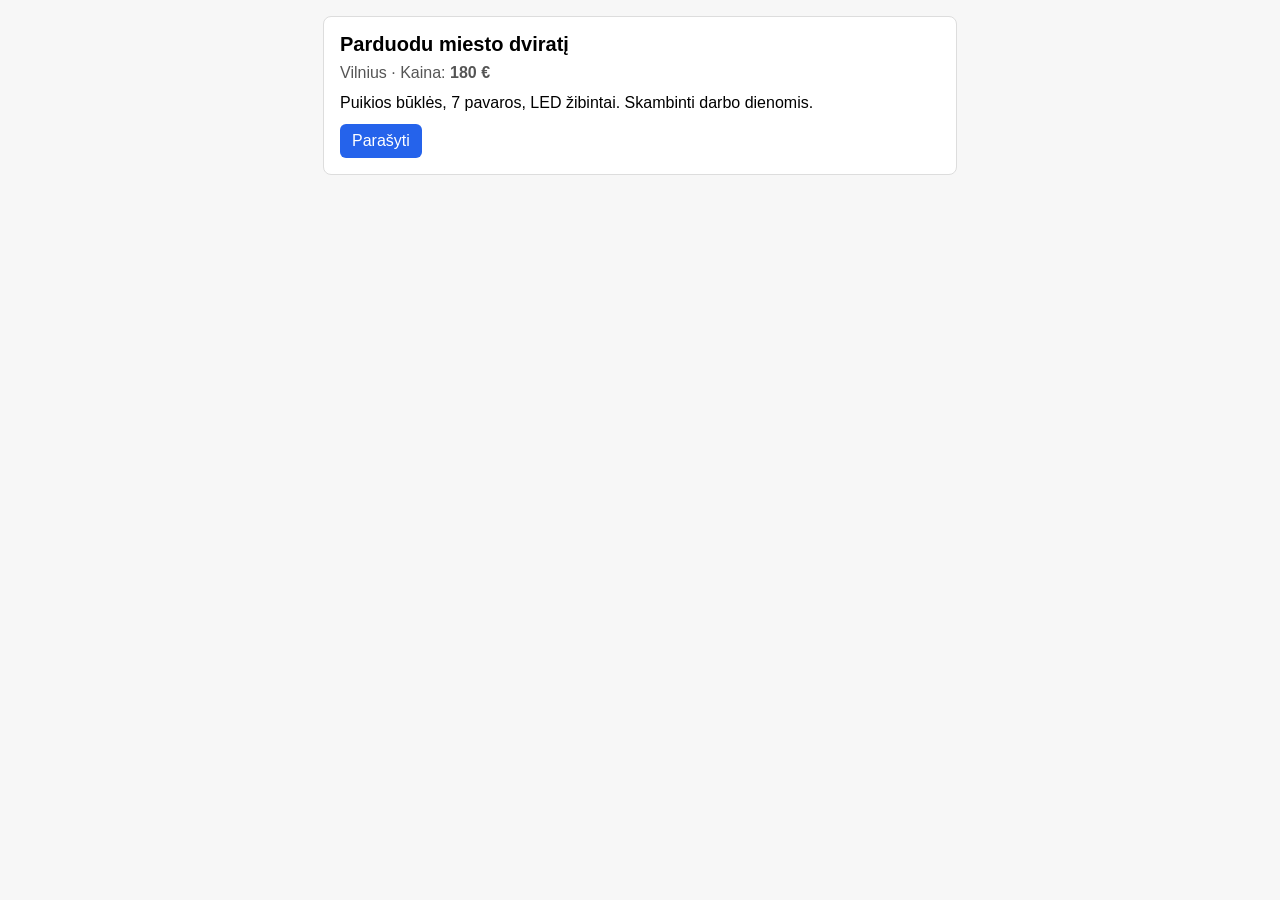
==== index.html @ 7cedc395 "Merge 2f7ef5c34895f75ace200201c13ddf242b5e7436 into a77376a403cdecb0865b022a9804533ef02179e7" ====
<!DOCTYPE html>
<html lang="en">
<head>
    <meta charset="UTF-8">
    <meta name="viewport" content="width=device-width, initial-scale=1.0">
    <title>Document</title>
</head>
<body style="font-family: Arial, sans-serif; margin:16px; background:#f7f7f7;">
<div style="max-width:600px; margin:0 auto; background:#fff; border:1px solid #ddd; padding:16px; border-radius:8px;">
<h1 style="margin:0 0 8px; font-size:20px;">Parduodu miesto dviratį</h1>
<p style="margin:0 0 12px; color:#555;">Vilnius · Kaina: <strong>180 €</strong></p>
<p style="margin:0 0 12px;">Puikios būklės, 7 pavaros, LED žibintai. Skambinti darbo dienomis.</p>
<ul style="margin:0 0 12px 18px;">
</ul>
<a href="mailto:vardas@example.com?subject=Dėl%20dviračio" style="display:inline-block; text-decoration:none; background:#2563eb; color:#fff; padding:8px 12px; border-radius:6px;">Parašyti</a>
</div>
</body>
</html>
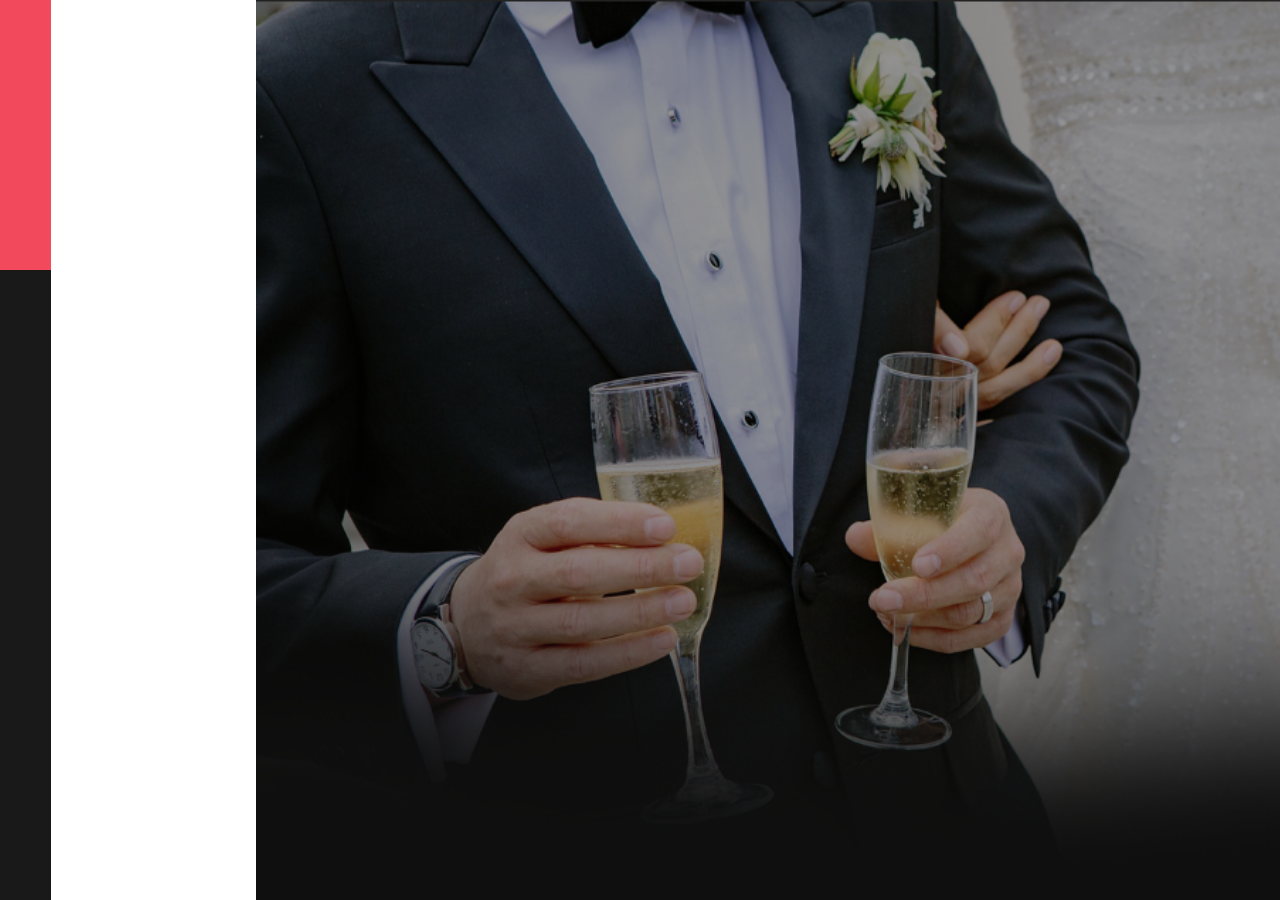
==== commit cc0c5041: "mainbg" ====
--- a/index.html
+++ b/index.html
@@ -1,18 +1,20 @@
 <!DOCTYPE html>
 <html lang="en">
 <head>
+    <link rel="stylesheet" href="style/style.css">
     <meta charset="UTF-8">
     <meta name="viewport" content="width=device-width, initial-scale=1.0">
     <title>Document</title>
 </head>
-<body style="font-family: Arial, sans-serif; margin:16px; background:#f7f7f7;">
-<div style="max-width:600px; margin:0 auto; background:#fff; border:1px solid #ddd; padding:16px; border-radius:8px;">
-<h1 style="margin:0 0 8px; font-size:20px;">Parduodu miesto dviratį</h1>
-<p style="margin:0 0 12px; color:#555;">Vilnius · Kaina: <strong>180 €</strong></p>
-<p style="margin:0 0 12px;">Puikios būklės, 7 pavaros, LED žibintai. Skambinti darbo dienomis.</p>
-<ul style="margin:0 0 12px 18px;">
-</ul>
-<a href="mailto:vardas@example.com?subject=Dėl%20dviračio" style="display:inline-block; text-decoration:none; background:#2563eb; color:#fff; padding:8px 12px; border-radius:6px;">Parašyti</a>
-</div>
+<body>
+    <main>
+    <div class="red-box">   <nav class="sidebar">
+        <div class="image"></div>
+        <div class="search"></div>
+        <div clas="user"></div>
+</nav></div>
+    <div class="black-box"></div>
+    <div class="bg"></div>
+    </main>
 </body>
 </html>
--- a/style/style.css
+++ b/style/style.css
@@ -0,0 +1,63 @@
+body{
+    margin: 0;
+}
+main {
+    background-image: url(../IMG/home\ background.png);
+    width: 80%;
+    height: 100vh;
+    background-repeat: no-repeat;
+    background-size: cover;
+    margin-left:20%;
+    position: relative;
+}
+
+.image {
+    width: 19.8vw;
+    height: 40vh;
+    background-image: url(../IMG/image.png);
+    background-repeat: no-repeat;
+    position: fixed;
+    right: 1725px;
+    top: 100px;
+}
+.user {
+    width: 19.8vw;
+    height: 40vh;
+    background-image: url(../IMG/user.png);
+    background-repeat: no-repeat;
+    position: fixed;
+    right: 200px;
+    top: 1000px;
+}
+
+.serach {
+    width: 19.8vw;
+    height: 40vh;
+    background-image: url(../IMG/serach.png);
+    background-repeat: no-repeat;
+    position: fixed;
+    right: 195px;
+    left: 0;
+    top: 1000px; 
+}
+
+.red-box {
+    width: 19.8vw;
+    height: 30vh;
+    background-repeat: no-repeat;
+    background-color: rgba(242, 73, 93, 255);
+    position: relative;
+    right: 458px;
+}
+
+.black-box {
+    width: 19.8vw;
+    height: 70vh;
+    background-color: rgba(25,25,25,255);
+    position: relative;
+    right: 458px;
+}
+
+ul{
+    list-style-type: none;
+}
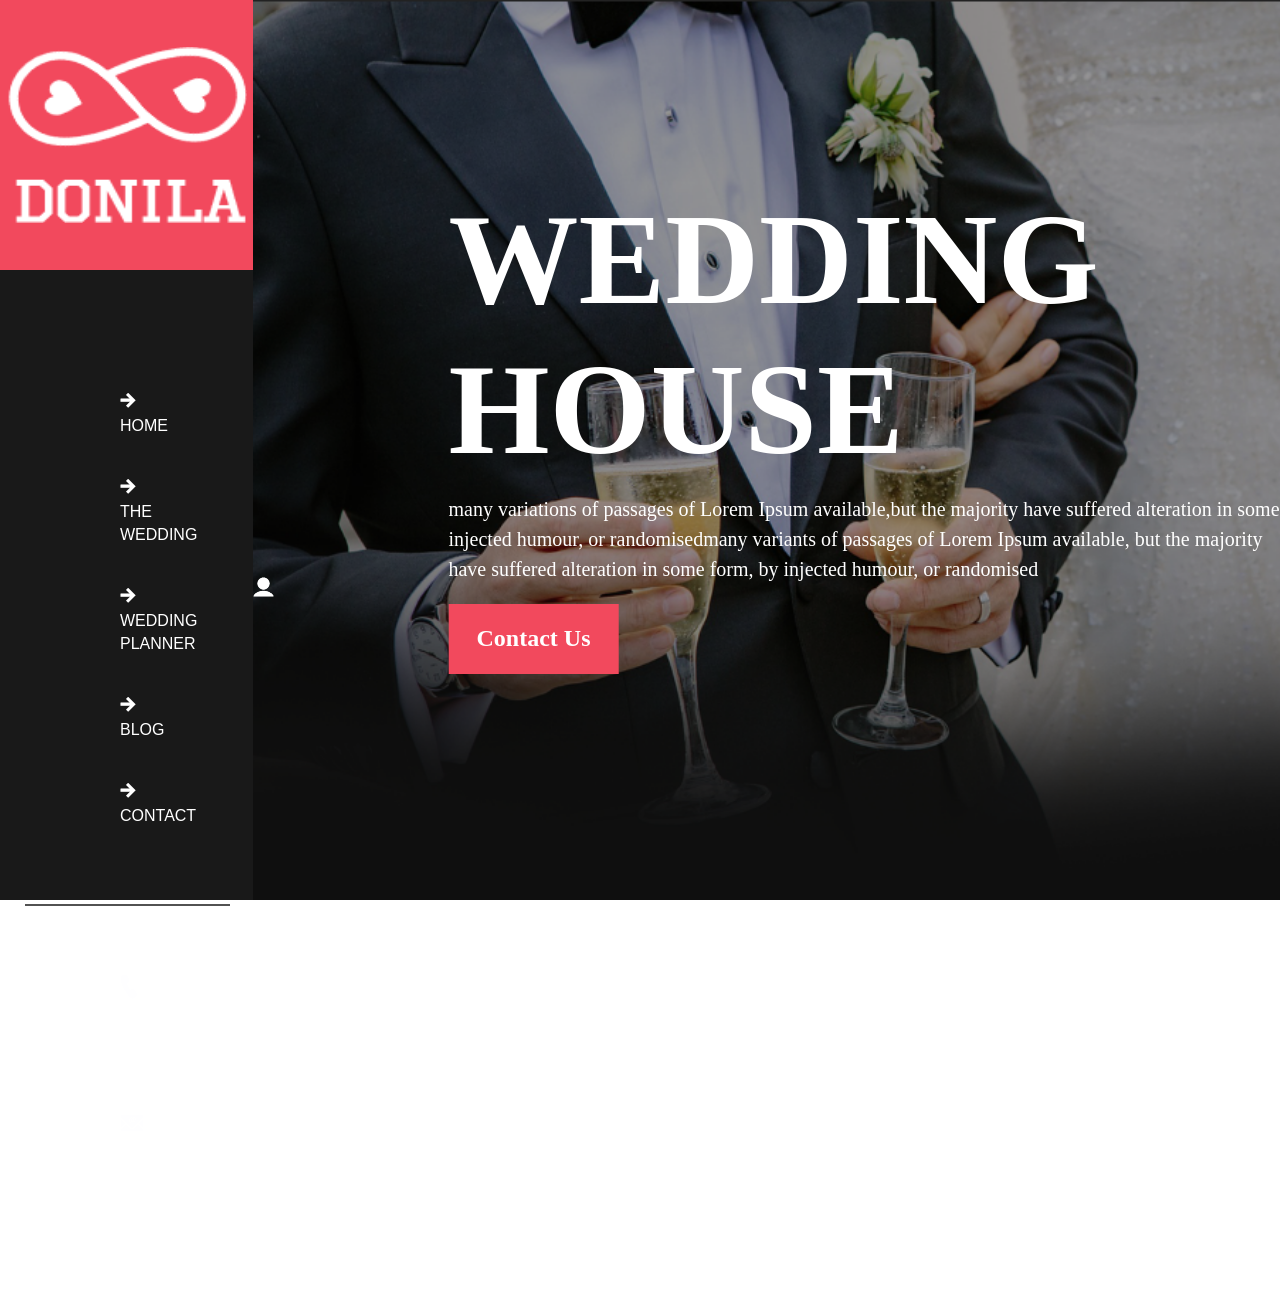
==== commit 98a2c59c: "main_d" ====
--- a/index.html
+++ b/index.html
@@ -1,20 +1,60 @@
 <!DOCTYPE html>
 <html lang="en">
+
 <head>
     <link rel="stylesheet" href="style/style.css">
     <meta charset="UTF-8">
     <meta name="viewport" content="width=device-width, initial-scale=1.0">
     <title>Document</title>
+    <link rel="stylesheet"
+        href="https://fonts.googleapis.com/css2?family=Material+Symbols+Outlined:opsz,wght,FILL,GRAD@24,400,0,0&icon_names=arrow_right_alt" />
 </head>
+
 <body>
     <main>
-    <div class="red-box">   <nav class="sidebar">
-        <div class="image"></div>
-        <div class="search"></div>
-        <div clas="user"></div>
-</nav></div>
-    <div class="black-box"></div>
-    <div class="bg"></div>
+
+        <nav class="sidebar">
+            <div class="red-box"><img class="image" src="../IMG/image.png" alt="Image"></div>
+            <div class="black-box">
+
+                <ul style="padding-bottom: 50px;">
+                    <li><img src="IMG/rodykle.png" alt=""><a href="index.html"> HOME</a></li>
+                    <li><img src="IMG/rodykle.png" alt=""><a href="the-wedding.html"> THE WEDDING</a></li>
+                    <li><img src="IMG/rodykle.png" alt=""><a href="wedding-planner.html"> WEDDING PLANNER</a></li>
+                    <li><img src="IMG/rodykle.png" alt=""><a href="blog.html"> BLOG</a></li>
+                    <li><img src="IMG/rodykle.png" alt=""><a href="contact.html"> CONTACT</a></li>
+                </ul>
+
+                <hr>
+
+                <ul style="padding-top: 40px; padding-bottom: 20px;">
+                    <li><img src="IMG/mabila.png" alt=""><a href="https://www.whatsapp.com/?locale=lt_LT&lang=lt"> Call +01 1234567890</a></li>
+                    <li><img src="IMG/smss.png" alt=""><a
+                            href="https://accounts.google.com/v3/signin/identifier?continue=https%3A%2F%2Fmail.google.com%2Fmail%2Fu%2F0%2F&emr=1&followup=https%3A%2F%2Fmail.google.com%2Fmail%2Fu%2F0%2F&ifkv=AfYwgwXzFwUnKiwNo2pXuzcVfuuPlEigH_bYhkcqLjv-hSlzMZJbiRr3c5AjF4cRhUnNF18h3o6u5g&osid=1&passive=1209600&service=mail&flowName=GlifWebSignIn&flowEntry=ServiceLogin&dsh=S-1476226695%3A1758187210380390">
+                            demo@gmail.com</a></li>
+                </ul>
+                <a href="https://www.facebook.com/?locale=lt_LT"></a>
+                <div
+                    style="display: grid; grid-template-columns: repeat(3, 1fr); gap: 25px; padding-left: 100px; padding-right: 100px;">
+                    <div class="ikon-borders"><a href="https://www.facebook.com/?locale=lt_LT"><img
+                                src="IMG/facebook.png" alt=""></a></div>
+                    <div class="ikon-borders"><a href="https://x.com/"><img src="IMG/twitter.png" alt=""></a></div>
+                    <div class="ikon-borders"><a href="https://lt.linkedin.com/"><img src="IMG/linkedin 1.png"
+                                alt=""></a></div>
+
+        </nav>
+        <div class="bg">
+            <div class="wedding">
+                <h1 class="test2">WEDDING <br>HOUSE</h1>
+                <p>many variations of passages of Lorem Ipsum available,but the majority have suffered alteration in
+                    some form, by <br>injected humour, or randomisedmany variants of passages of Lorem Ipsum available, but
+                    the majority<br>have suffered alteration in some form, by injected humour, or randomised</p>
+                    <div class="contact_bt"><a href="contact.html"> <h2>Contact Us</h2></a></div>
+            </div>
+            <div class="user"><img src="IMG/user.png" alt=""></div>
+            <div class="search"><img src="IMG/search.png" alt=""></div>
+        </div>
     </main>
 </body>
+
 </html>
--- a/style/style.css
+++ b/style/style.css
@@ -1,63 +1,132 @@
-body{
+body {
     margin: 0;
 }
-main {
+
+.bg {
     background-image: url(../IMG/home\ background.png);
-    width: 80%;
     height: 100vh;
     background-repeat: no-repeat;
     background-size: cover;
-    margin-left:20%;
-    position: relative;
+    width: 100%;
+}
+
+a {
+    color: white;
+    text-decoration: none;
+    font-size:medium;
+    &:hover {
+        color: red;
+    }
+}
+
+ul {
+    margin: 0;
+    list-style-type: none;
+    padding: 100px;
+}
+
+li {
+    padding: 20px;
+    font-family: 'Arial', sans-serif;
+    font-size: 20px;
+
+
+}
+
+hr {
+    border: 1px solid rgb(82, 82, 82);
+    width: 80%;
+    margin-left: 10%;
+
+}
+
+main {
+    display: flex;
 }
 
 .image {
-    width: 19.8vw;
-    height: 40vh;
-    background-image: url(../IMG/image.png);
+    width: 15rem;
+    height: 11rem;
     background-repeat: no-repeat;
-    position: fixed;
-    right: 1725px;
-    top: 100px;
+
+
+
 }
+
 .user {
     width: 19.8vw;
     height: 40vh;
     background-image: url(../IMG/user.png);
     background-repeat: no-repeat;
-    position: fixed;
-    right: 200px;
-    top: 1000px;
 }
 
-.serach {
+.search {
     width: 19.8vw;
     height: 40vh;
-    background-image: url(../IMG/serach.png);
+    background-image: url(../IMG/search.png);
     background-repeat: no-repeat;
-    position: fixed;
-    right: 195px;
-    left: 0;
-    top: 1000px; 
+
 }
 
 .red-box {
     width: 19.8vw;
     height: 30vh;
-    background-repeat: no-repeat;
     background-color: rgba(242, 73, 93, 255);
-    position: relative;
-    right: 458px;
+    display: flex;
+    justify-content: center;
+    align-items: center;
 }
 
 .black-box {
     width: 19.8vw;
     height: 70vh;
-    background-color: rgba(25,25,25,255);
-    position: relative;
-    right: 458px;
+    background-color: rgba(25, 25, 25, 255);
 }
 
-ul{
-    list-style-type: none;
+.ikon-borders {
+    border: 1px solid white;
+    margin-top: 40px;
+    height: 70px;
+    text-align: center;
+    align-content: center;
+}
+.ikon-borders:hover {
+    background-color: red;
+}
+
+.wedding {
+    text-align: center;
+    position: relative;
+    top: 38%;
+    left: 69%;
+    transform: translate(-50%, -50%);
+    color: white;
+    text-align: start;
+    font-size: 65px;
+    padding: 0;
+    margin: 0;
+}
+
+.wedding h1 {
+    margin-bottom: 10px;
+}
+
+.wedding p {
+    margin-top: 0;
+}
+
+
+p {
+    font-size: 20px;
+    line-height: 1.5;
+}
+
+.contact_bt {
+    margin-top: 20px;
+    width: 170px;
+    height: 70px;
+    text-align: center;
+    line-height: 68px;
+    font-size: 70px;
+    background-color: rgba(242, 73, 93, 255);
 }
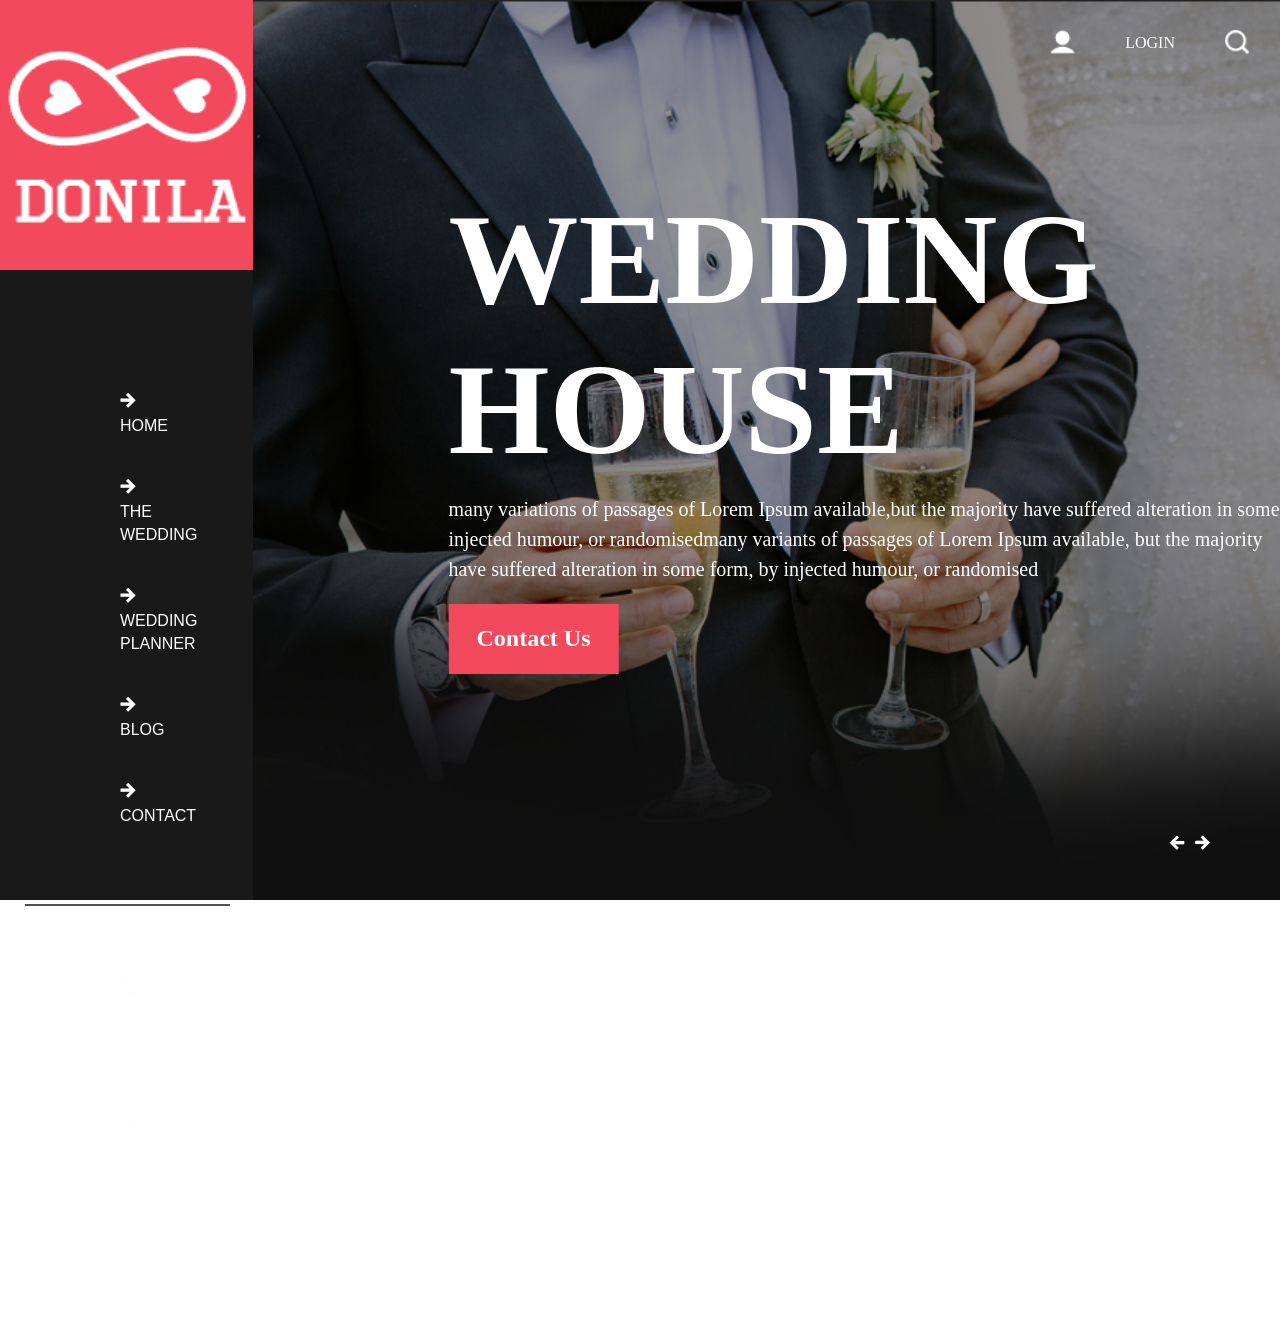
==== commit 057d7cd9: "index.html" ====
--- a/index.html
+++ b/index.html
@@ -14,7 +14,7 @@
     <main>
 
         <nav class="sidebar">
-            <div class="red-box"><img class="image" src="../IMG/image.png" alt="Image"></div>
+            <div class="red-box"><img class="image" src="./IMG/image.png" alt="Image"></div>
             <div class="black-box">
 
                 <ul style="padding-bottom: 50px;">
@@ -28,7 +28,8 @@
                 <hr>
 
                 <ul style="padding-top: 40px; padding-bottom: 20px;">
-                    <li><img src="IMG/mabila.png" alt=""><a href="https://www.whatsapp.com/?locale=lt_LT&lang=lt"> Call +01 1234567890</a></li>
+                    <li><img src="IMG/mabila.png" alt=""><a href="https://www.whatsapp.com/?locale=lt_LT&lang=lt"> Call
+                            +01 1234567890</a></li>
                     <li><img src="IMG/smss.png" alt=""><a
                             href="https://accounts.google.com/v3/signin/identifier?continue=https%3A%2F%2Fmail.google.com%2Fmail%2Fu%2F0%2F&emr=1&followup=https%3A%2F%2Fmail.google.com%2Fmail%2Fu%2F0%2F&ifkv=AfYwgwXzFwUnKiwNo2pXuzcVfuuPlEigH_bYhkcqLjv-hSlzMZJbiRr3c5AjF4cRhUnNF18h3o6u5g&osid=1&passive=1209600&service=mail&flowName=GlifWebSignIn&flowEntry=ServiceLogin&dsh=S-1476226695%3A1758187210380390">
                             demo@gmail.com</a></li>
@@ -47,12 +48,22 @@
             <div class="wedding">
                 <h1 class="test2">WEDDING <br>HOUSE</h1>
                 <p>many variations of passages of Lorem Ipsum available,but the majority have suffered alteration in
-                    some form, by <br>injected humour, or randomisedmany variants of passages of Lorem Ipsum available, but
+                    some form, by <br>injected humour, or randomisedmany variants of passages of Lorem Ipsum available,
+                    but
                     the majority<br>have suffered alteration in some form, by injected humour, or randomised</p>
-                    <div class="contact_bt"><a href="contact.html"> <h2>Contact Us</h2></a></div>
+                <div class="contact_bt"><a href="contact.html">
+                        <h2>Contact Us</h2>
+                    </a></div>
             </div>
-            <div class="user"><img src="IMG/user.png" alt=""></div>
-            <div class="search"><img src="IMG/search.png" alt=""></div>
+            <div class="top-right">
+                <div class="user"></div>
+               <a href="index.html">LOGIN</a>
+                <div class="search"></div>
+            </div>
+            <div class="rodykles">
+                <img src="IMG/kaire_rodykle.png" alt="left arrow">
+                <img src="IMG/des_rodykle.png" alt="right arrow">
+                
         </div>
     </main>
 </body>
--- a/style/style.css
+++ b/style/style.css
@@ -48,9 +48,6 @@
     width: 15rem;
     height: 11rem;
     background-repeat: no-repeat;
-
-
-
 }
 
 .user {
@@ -85,7 +82,7 @@
 
 .ikon-borders {
     border: 1px solid white;
-    margin-top: 40px;
+    margin-top: 50px;
     height: 70px;
     text-align: center;
     align-content: center;
@@ -129,4 +126,33 @@
     line-height: 68px;
     font-size: 70px;
     background-color: rgba(242, 73, 93, 255);
+}
+
+.LOGIN {
+    color: white;
+}
+
+.top-right {
+    position: absolute;
+    top: 0;
+    right: 0;
+    display: flex;
+    align-items: center;
+    gap: 50px;
+    padding: 30px;
+}
+
+.top-right .user, .top-right .search {
+    width: 25px;
+    height: 25px;
+    background-size: contain;
+    background-repeat: no-repeat;
+}
+
+.rodykles {
+    position: absolute;
+    bottom: 50px;
+    right: 70px;
+    display: flex;
+    gap: 10px;
 }
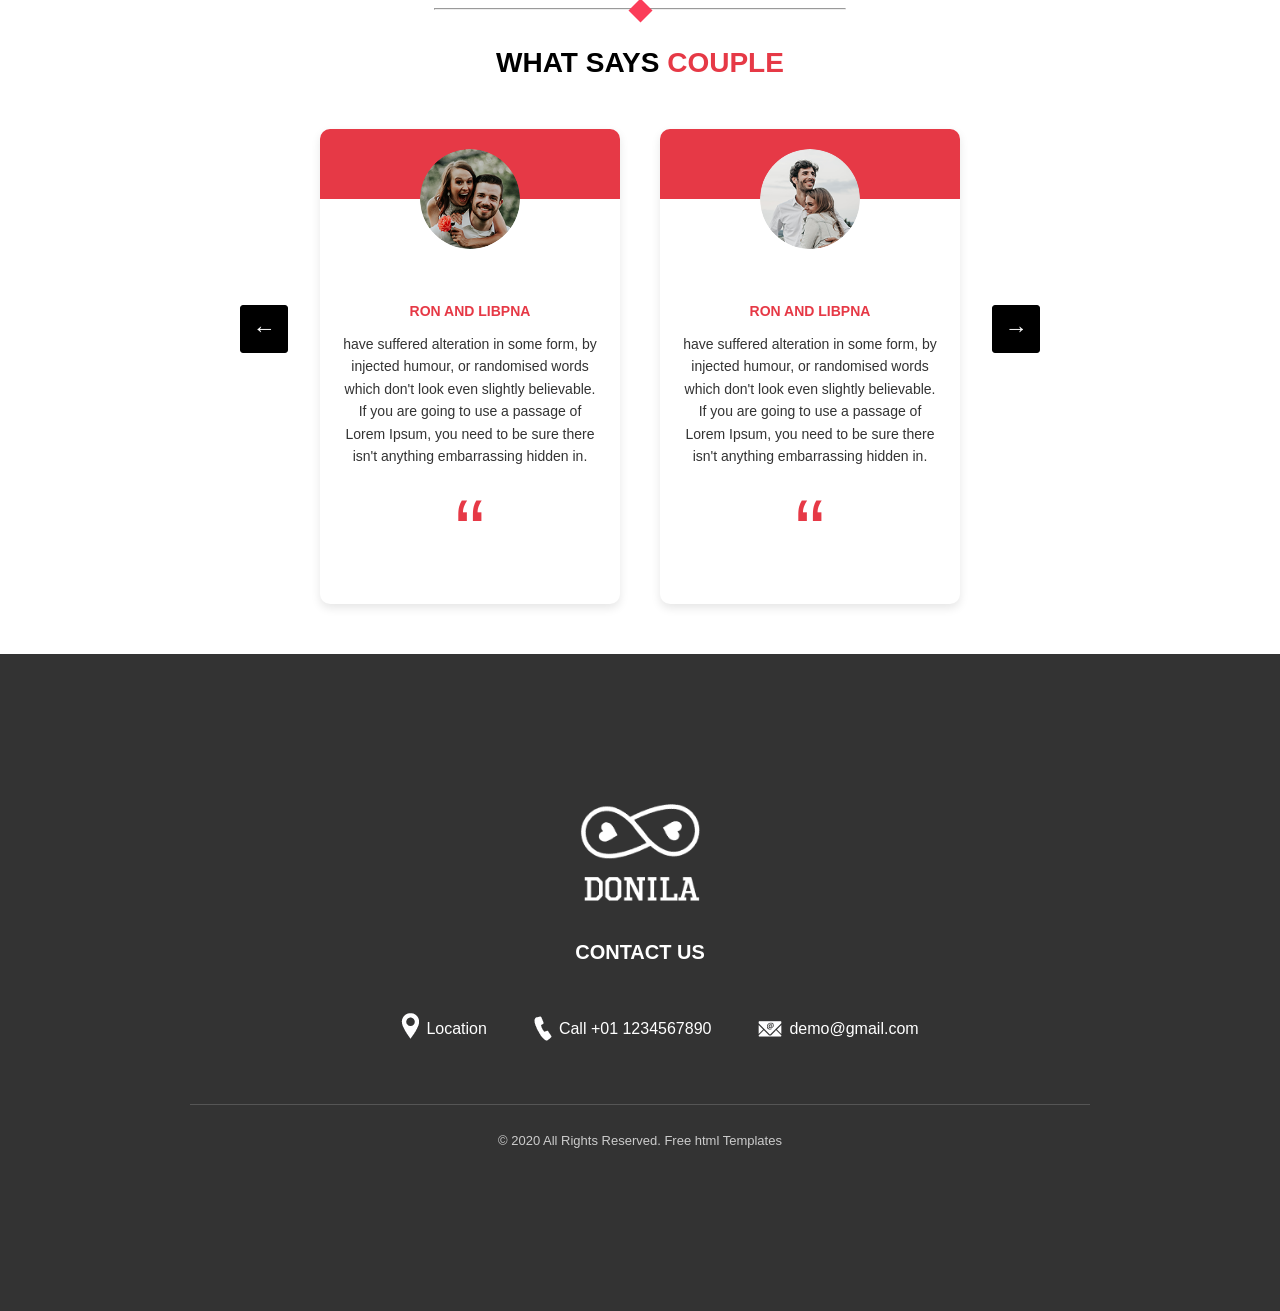
==== commit c7d1a8cb: "WhatSaysCouple" ====
--- a/index.html
+++ b/index.html
@@ -2,70 +2,88 @@
 <html lang="en">
 
 <head>
-    <link rel="stylesheet" href="style/style.css">
     <meta charset="UTF-8">
     <meta name="viewport" content="width=device-width, initial-scale=1.0">
-    <title>Document</title>
-    <link rel="stylesheet"
-        href="https://fonts.googleapis.com/css2?family=Material+Symbols+Outlined:opsz,wght,FILL,GRAD@24,400,0,0&icon_names=arrow_right_alt" />
+    <title>Couple Testimonial</title>
+    <link rel="stylesheet" href="style.css">
 </head>
 
 <body>
-    <main>
+    <hr style="width:32%">
+    <div class="hrimg"></div>
+    <div class="Rectangle"><img src="img/Rectangle 31 copy.png" alt=""></div>
+    <h2>WHAT SAYS <span>COUPLE</span></h2>
+    <div class="testimonial-container">
+        <div class="arrow left">←</div>
 
-        <nav class="sidebar">
-            <div class="red-box"><img class="image" src="./IMG/image.png" alt="Image"></div>
-            <div class="black-box">
+        <div class="testimonial-box">
+            <div class="testimonial-header">
+                <img src="img/client-img-1.png" alt="Couple 1">
+            </div>
+            <div class="testimonial-body">
+                <h3>RON AND LIBPNA</h3>
+                <p>
+                    have suffered alteration in some form, by injected humour,
+                    or randomised words which don't look even slightly believable.
+                    If you are going to use a passage of Lorem Ipsum, you need to
+                    be sure there isn't anything embarrassing hidden in.
+                </p>
+                <div class="quote">“</div>
+            </div>
+        </div>
 
-                <ul style="padding-bottom: 50px;">
-                    <li><img src="IMG/rodykle.png" alt=""><a href="index.html"> HOME</a></li>
-                    <li><img src="IMG/rodykle.png" alt=""><a href="the-wedding.html"> THE WEDDING</a></li>
-                    <li><img src="IMG/rodykle.png" alt=""><a href="wedding-planner.html"> WEDDING PLANNER</a></li>
-                    <li><img src="IMG/rodykle.png" alt=""><a href="blog.html"> BLOG</a></li>
-                    <li><img src="IMG/rodykle.png" alt=""><a href="contact.html"> CONTACT</a></li>
-                </ul>
+        <div class="testimonial-box">
+            <div class="testimonial-header">
+                <img src="img/client-img-2.png" alt="Couple 2">
+            </div>
+            <div class="testimonial-body">
+                <h3>RON AND LIBPNA</h3>
+                <p>
+                    have suffered alteration in some form, by injected humour,
+                    or randomised words which don't look even slightly believable.
+                    If you are going to use a passage of Lorem Ipsum, you need to
+                    be sure there isn't anything embarrassing hidden in.
+                </p>
+                <div class="quote">“</div>
+            </div>
+        </div>
 
-                <hr>
+        <div class="arrow right">→</div>
+    </div>
+    <div class="footer-container">
+        <footer class="footer">
+            <div class="footer-logo">
+                <img src="img/footer-logo.png" alt="Donila Logo" class="logo-icon" />
+            </div>
 
-                <ul style="padding-top: 40px; padding-bottom: 20px;">
-                    <li><img src="IMG/mabila.png" alt=""><a href="https://www.whatsapp.com/?locale=lt_LT&lang=lt"> Call
-                            +01 1234567890</a></li>
-                    <li><img src="IMG/smss.png" alt=""><a
-                            href="https://accounts.google.com/v3/signin/identifier?continue=https%3A%2F%2Fmail.google.com%2Fmail%2Fu%2F0%2F&emr=1&followup=https%3A%2F%2Fmail.google.com%2Fmail%2Fu%2F0%2F&ifkv=AfYwgwXzFwUnKiwNo2pXuzcVfuuPlEigH_bYhkcqLjv-hSlzMZJbiRr3c5AjF4cRhUnNF18h3o6u5g&osid=1&passive=1209600&service=mail&flowName=GlifWebSignIn&flowEntry=ServiceLogin&dsh=S-1476226695%3A1758187210380390">
-                            demo@gmail.com</a></li>
-                </ul>
-                <a href="https://www.facebook.com/?locale=lt_LT"></a>
-                <div
-                    style="display: grid; grid-template-columns: repeat(3, 1fr); gap: 25px; padding-left: 100px; padding-right: 100px;">
-                    <div class="ikon-borders"><a href="https://www.facebook.com/?locale=lt_LT"><img
-                                src="IMG/facebook.png" alt=""></a></div>
-                    <div class="ikon-borders"><a href="https://x.com/"><img src="IMG/twitter.png" alt=""></a></div>
-                    <div class="ikon-borders"><a href="https://lt.linkedin.com/"><img src="IMG/linkedin 1.png"
-                                alt=""></a></div>
+            <h3><a href="contact.html" class="contact-title">CONTACT US</h3>
 
-        </nav>
-        <div class="bg">
-            <div class="wedding">
-                <h1 class="test2">WEDDING <br>HOUSE</h1>
-                <p>many variations of passages of Lorem Ipsum available,but the majority have suffered alteration in
-                    some form, by <br>injected humour, or randomisedmany variants of passages of Lorem Ipsum available,
-                    but
-                    the majority<br>have suffered alteration in some form, by injected humour, or randomised</p>
-                <div class="contact_bt"><a href="contact.html">
-                        <h2>Contact Us</h2>
-                    </a></div>
+            <div class="footer-contacts">
+                <div class="contact-item">
+                    <span class="icon"></span>
+                    <div class="MAP"></div>
+                    <img src="img/map-icon.png" alt="MAP">
+
+
+                    <a href="index.html">Location</a>
+                </div>
+                <div class="contact-item">
+                    <span class="icon"></span>
+                    <img src="img/call-icon.png" alt="Call Icon">
+                    <span><a href="index.html">Call +01 1234567890</a></span>
+                </div>
+                <div class="contact-item">
+                    <span class="icon"></span>
+                    <img src="img/mail-icon.png" alt="Email Icon">
+                    <span><a href="https://accounts.google.com/v3/signin/identifier?continue=https%3A%2F%2Fmail.google.com%2Fmail%2F%3Fhl%3Dlt&dsh=S-566979944%3A1759386612777281&emr=1&hl=lt&ifkv=AfYwgwUb-Z506UTLd2RKnGMnu2YywrPjPKEUjsLLei1t6wudTcF6-saegfgs6jurVYMUA1f3q_JVUA&ltmpl=default&ltmplcache=2&osid=1&passive=true&rm=false&scc=1&service=mail&ss=1&flowName=GlifWebSignIn&flowEntry=ServiceLogin">demo@gmail.com</a></span>
+                </div>
             </div>
-            <div class="top-right">
-                <div class="user"></div>
-               <a href="index.html">LOGIN</a>
-                <div class="search"></div>
+
+            <div class="footer-bottom">
+                <p>© 2020 All Rights Reserved. Free html Templates</p>
             </div>
-            <div class="rodykles">
-                <img src="IMG/kaire_rodykle.png" alt="left arrow">
-                <img src="IMG/des_rodykle.png" alt="right arrow">
-                
-        </div>
-    </main>
+        </footer>
+    </div>
 </body>
 
 </html>
--- a/style.css
+++ b/style.css
@@ -0,0 +1,213 @@
+body {
+  font-family: Arial, sans-serif;
+  background: #fff;
+  margin: 0;
+  padding: 0;
+  text-align: center;
+}
+
+h2 {
+  font-size: 28px;
+  font-weight: bold;
+  margin: 40px 0 20px;
+}
+
+h2 span {
+  color: #e63946;
+}
+
+.testimonial-container {
+  display: flex;
+  justify-content: center;
+  align-items: center;
+  gap: 40px;
+  max-width: 1000px;
+  margin: 50px auto;
+  position: relative;
+}
+
+.testimonial-box {
+  width: 300px;
+  background: #fff;
+  border-radius: 10px;
+  box-shadow: 0 4px 10px rgba(0,0,0,0.1);
+  overflow: hidden;
+  text-align: center;
+}
+
+.testimonial-header {
+  background: #e63946;
+  height: 70px;
+  position: relative;
+}
+
+.testimonial-header img {
+  width: 100px;
+  height: 100px;
+  border-radius: 50%;
+  position: absolute;
+  top: 20px;
+  left: 50%;
+  transform: translateX(-50%);
+}
+
+.testimonial-body {
+  margin-top: 70px;
+  padding: 20px;
+}
+
+.testimonial-body h3 {
+  font-size: 14px;
+  font-weight: bold;
+  color: #e63946;
+  margin-bottom: 10px;
+  text-transform: uppercase;
+}
+
+.testimonial-body p {
+  font-size: 14px;
+  color: #333;
+  line-height: 1.6;
+}
+
+.quote {
+  font-size: 90px;
+  color: #e63946;
+  margin-top: 5px;
+}
+
+.arrows {
+  display: flex;
+  justify-content: center;
+  margin: 30px 0;
+  gap: 20px;
+}
+
+.arrow {
+  width: 40px;
+  height: 40px;
+  background: #000000;
+  color: #ffffff;
+  border: 1px solid #000;
+  display: flex;
+  justify-content: center;
+  align-items: center;
+  cursor: pointer;
+  font-size: 23px;
+  border-radius: 3px;
+  position: absolute;
+  top: 42%;
+  transform: translateY(-50%);
+}
+
+.arrow:hover {
+  background: #000;
+  color: #fff;
+}
+
+.arrow.left {
+  left: 100px;
+  padding: 3px;
+}
+
+.arrow.right {
+  right: 100px;
+  padding: 3px;
+}
+
+.read_bt {
+  width: 160px;
+  margin: 0 auto;
+  text-align: center;
+  padding-top: 30px;
+
+}
+
+body {
+  font-family: Arial, sans-serif;
+  background-color: #fff;
+}
+
+.footer-container {
+  background-color: #333;
+  color: white;
+  padding: 150px 20px;
+  text-align: center;
+}
+ 
+.footer {
+  max-width: 900px;
+  margin: 0 auto;
+}
+ 
+.footer-logo {
+  display: flex;
+  flex-direction: column;
+  align-items: center;
+  margin-bottom: 20px;
+}
+ 
+.footer-logo .logo-icon {
+  width: 120px;
+  height: auto;
+  margin-bottom: 20px;
+}
+ 
+.footer-logo h2 {
+  font-size: 24px;
+  font-weight: bold;
+}
+ 
+.contact-title {
+  font-size: 20px;
+  margin-bottom: 30px;
+ 
+  &:hover {
+    color: red;
+  }
+}
+ 
+.footer-contacts {
+  display: flex;
+  justify-content: center;
+  gap: 40px;
+  margin-bottom: 30px;
+  flex-wrap: wrap;
+}
+ 
+.contact-item {
+  display: flex;
+  align-items: center;
+  gap: 7px;
+  font-size: 14px;
+}
+ 
+.footer-bottom {
+  border-top: 1px solid #555;
+  padding-top: 15px;
+  font-size: 13px;
+  color: #ccc;
+}
+ 
+a {
+  color: white;
+  text-decoration: none;
+  font-size: medium;
+ 
+  &:hover {
+    color: red;
+  }
+}
+ 
+.anlak {
+    padding-top: 30px;
+  }
+
+  div.Rectangle {
+  text-align: center;
+  margin: -20px;
+  left: 20px;
+}
+.MAP {
+  padding-top: 30px;
+}
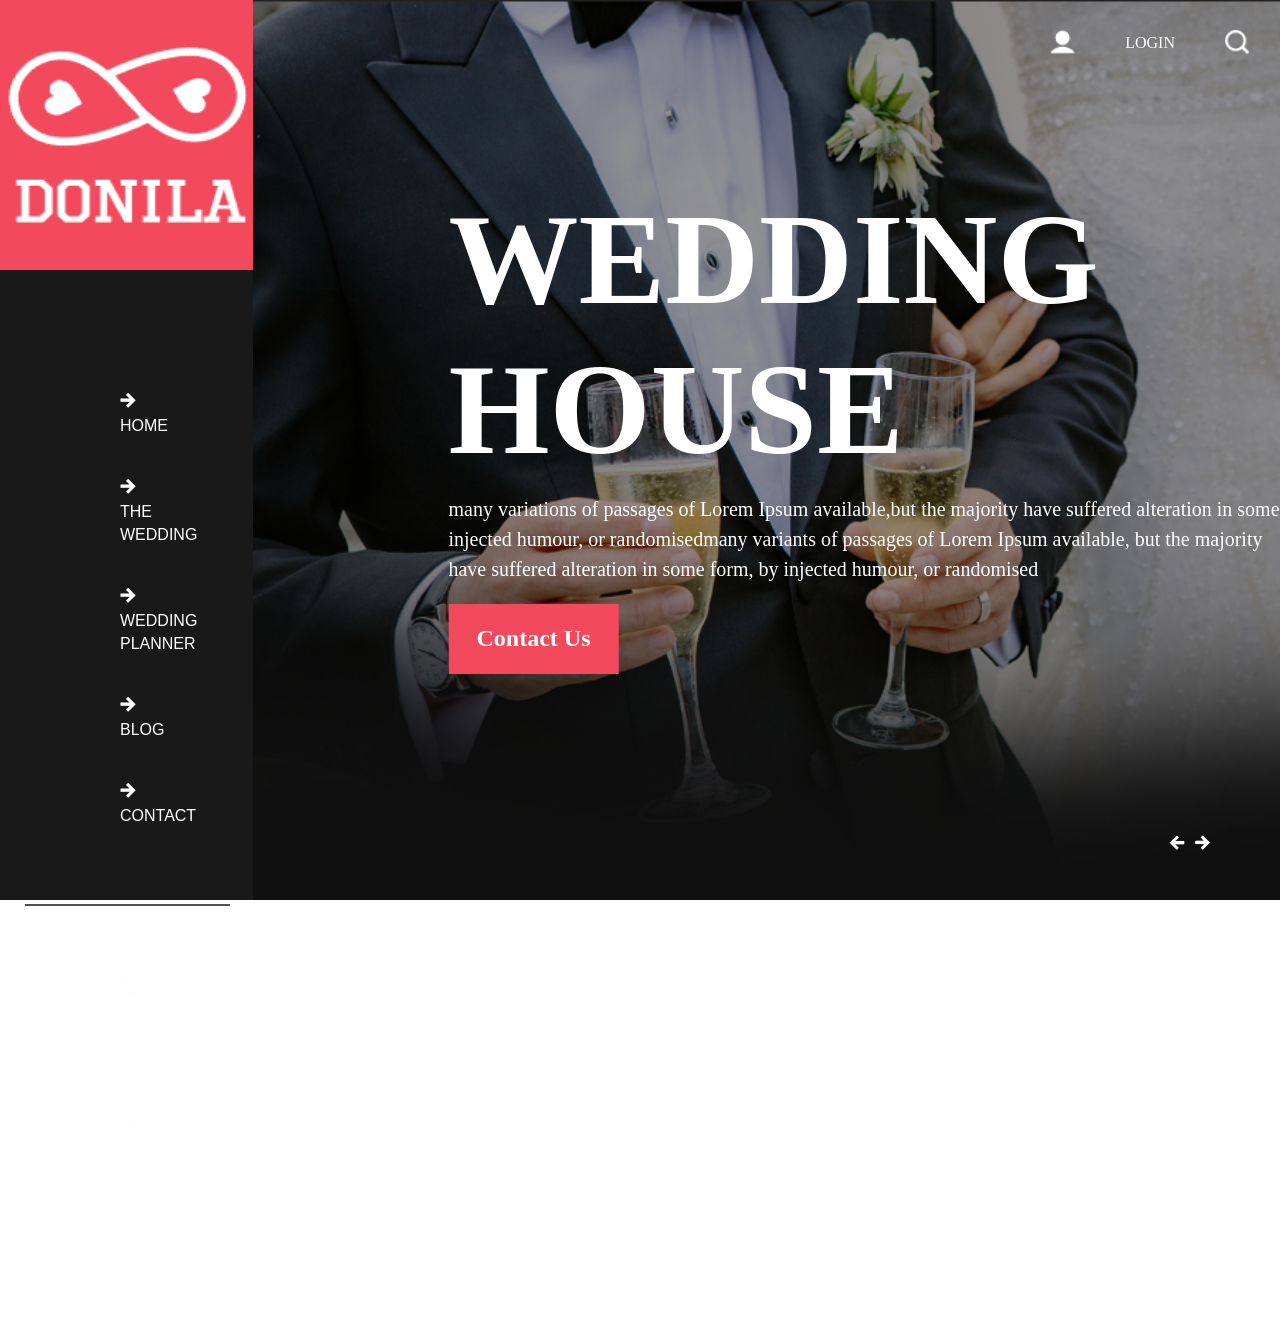
==== commit 545fdd87: "ourstory" ====
--- a/index.html
+++ b/index.html
@@ -2,88 +2,70 @@
 <html lang="en">
 
 <head>
+    <link rel="stylesheet" href="style/style.css">
     <meta charset="UTF-8">
     <meta name="viewport" content="width=device-width, initial-scale=1.0">
-    <title>Couple Testimonial</title>
-    <link rel="stylesheet" href="style.css">
+    <title>Document</title>
+    <link rel="stylesheet"
+        href="https://fonts.googleapis.com/css2?family=Material+Symbols+Outlined:opsz,wght,FILL,GRAD@24,400,0,0&icon_names=arrow_right_alt" />
 </head>
 
 <body>
-    <hr style="width:32%">
-    <div class="hrimg"></div>
-    <div class="Rectangle"><img src="img/Rectangle 31 copy.png" alt=""></div>
-    <h2>WHAT SAYS <span>COUPLE</span></h2>
-    <div class="testimonial-container">
-        <div class="arrow left">←</div>
+    <main>
 
-        <div class="testimonial-box">
-            <div class="testimonial-header">
-                <img src="img/client-img-1.png" alt="Couple 1">
+        <nav class="sidebar">
+            <div class="red-box"><img class="image" src="./IMG/image.png" alt="Image"></div>
+            <div class="black-box">
+
+                <ul style="padding-bottom: 50px;">
+                    <li><img src="IMG/rodykle.png" alt=""><a href="index.html"> HOME</a></li>
+                    <li><img src="IMG/rodykle.png" alt=""><a href="wedding.html"> THE WEDDING</a></li>
+                    <li><img src="IMG/rodykle.png" alt=""><a href="wedding-planner.html"> WEDDING PLANNER</a></li>
+                    <li><img src="IMG/rodykle.png" alt=""><a href="blog.html"> BLOG</a></li>
+                    <li><img src="IMG/rodykle.png" alt=""><a href="contact.html"> CONTACT</a></li>
+                </ul>
+
+                <hr>
+
+                <ul style="padding-top: 40px; padding-bottom: 20px;">
+                    <li><img src="IMG/mabila.png" alt=""><a href="https://www.whatsapp.com/?locale=lt_LT&lang=lt"> Call
+                            +01 1234567890</a></li>
+                    <li><img src="IMG/smss.png" alt=""><a
+                            href="https://accounts.google.com/v3/signin/identifier?continue=https%3A%2F%2Fmail.google.com%2Fmail%2Fu%2F0%2F&emr=1&followup=https%3A%2F%2Fmail.google.com%2Fmail%2Fu%2F0%2F&ifkv=AfYwgwXzFwUnKiwNo2pXuzcVfuuPlEigH_bYhkcqLjv-hSlzMZJbiRr3c5AjF4cRhUnNF18h3o6u5g&osid=1&passive=1209600&service=mail&flowName=GlifWebSignIn&flowEntry=ServiceLogin&dsh=S-1476226695%3A1758187210380390">
+                            demo@gmail.com</a></li>
+                </ul>
+                <a href="https://www.facebook.com/?locale=lt_LT"></a>
+                <div
+                    style="display: grid; grid-template-columns: repeat(3, 1fr); gap: 25px; padding-left: 100px; padding-right: 100px;">
+                    <div class="ikon-borders"><a href="https://www.facebook.com/?locale=lt_LT"><img
+                                src="IMG/facebook.png" alt=""></a></div>
+                    <div class="ikon-borders"><a href="https://x.com/"><img src="IMG/twitter.png" alt=""></a></div>
+                    <div class="ikon-borders"><a href="https://lt.linkedin.com/"><img src="IMG/linkedin 1.png"
+                                alt=""></a></div>
+
+        </nav>
+        <div class="bg">
+            <div class="wedding">
+                <h1 class="test2">WEDDING <br>HOUSE</h1>
+                <p>many variations of passages of Lorem Ipsum available,but the majority have suffered alteration in
+                    some form, by <br>injected humour, or randomisedmany variants of passages of Lorem Ipsum available,
+                    but
+                    the majority<br>have suffered alteration in some form, by injected humour, or randomised</p>
+                <div class="contact_bt"><a href="contact.html">
+                        <h2>Contact Us</h2>
+                    </a></div>
             </div>
-            <div class="testimonial-body">
-                <h3>RON AND LIBPNA</h3>
-                <p>
-                    have suffered alteration in some form, by injected humour,
-                    or randomised words which don't look even slightly believable.
-                    If you are going to use a passage of Lorem Ipsum, you need to
-                    be sure there isn't anything embarrassing hidden in.
-                </p>
-                <div class="quote">“</div>
+            <div class="top-right">
+                <div class="user"></div>
+               <a href="index.html">LOGIN</a>
+                <div class="search"></div>
             </div>
+            <div class="rodykles">
+                <img src="IMG/kaire_rodykle.png" alt="left arrow">
+                <img src="IMG/des_rodykle.png" alt="right arrow">
+                
         </div>
-
-        <div class="testimonial-box">
-            <div class="testimonial-header">
-                <img src="img/client-img-2.png" alt="Couple 2">
-            </div>
-            <div class="testimonial-body">
-                <h3>RON AND LIBPNA</h3>
-                <p>
-                    have suffered alteration in some form, by injected humour,
-                    or randomised words which don't look even slightly believable.
-                    If you are going to use a passage of Lorem Ipsum, you need to
-                    be sure there isn't anything embarrassing hidden in.
-                </p>
-                <div class="quote">“</div>
-            </div>
-        </div>
-
-        <div class="arrow right">→</div>
-    </div>
-    <div class="footer-container">
-        <footer class="footer">
-            <div class="footer-logo">
-                <img src="img/footer-logo.png" alt="Donila Logo" class="logo-icon" />
-            </div>
-
-            <h3><a href="contact.html" class="contact-title">CONTACT US</h3>
-
-            <div class="footer-contacts">
-                <div class="contact-item">
-                    <span class="icon"></span>
-                    <div class="MAP"></div>
-                    <img src="img/map-icon.png" alt="MAP">
-
-
-                    <a href="index.html">Location</a>
-                </div>
-                <div class="contact-item">
-                    <span class="icon"></span>
-                    <img src="img/call-icon.png" alt="Call Icon">
-                    <span><a href="index.html">Call +01 1234567890</a></span>
-                </div>
-                <div class="contact-item">
-                    <span class="icon"></span>
-                    <img src="img/mail-icon.png" alt="Email Icon">
-                    <span><a href="https://accounts.google.com/v3/signin/identifier?continue=https%3A%2F%2Fmail.google.com%2Fmail%2F%3Fhl%3Dlt&dsh=S-566979944%3A1759386612777281&emr=1&hl=lt&ifkv=AfYwgwUb-Z506UTLd2RKnGMnu2YywrPjPKEUjsLLei1t6wudTcF6-saegfgs6jurVYMUA1f3q_JVUA&ltmpl=default&ltmplcache=2&osid=1&passive=true&rm=false&scc=1&service=mail&ss=1&flowName=GlifWebSignIn&flowEntry=ServiceLogin">demo@gmail.com</a></span>
-                </div>
-            </div>
-
-            <div class="footer-bottom">
-                <p>© 2020 All Rights Reserved. Free html Templates</p>
-            </div>
-        </footer>
-    </div>
+    </main>
 </body>
 
 </html>
--- a/style/style.css
+++ b/style/style.css
@@ -0,0 +1,194 @@
+body {
+    margin: 0;
+}
+
+.bg {
+    background-image: url(../IMG/home\ background.png);
+    height: 100vh;
+    background-repeat: no-repeat;
+    background-size: cover;
+    width: 100%;
+}
+
+a {
+    color: white;
+    text-decoration: none;
+    font-size:medium;
+    &:hover {
+        color: red;
+    }
+}
+
+ul {
+    margin: 0;
+    list-style-type: none;
+    padding: 100px;
+}
+
+li {
+    padding: 20px;
+    font-family: 'Arial', sans-serif;
+    font-size: 20px;
+
+
+}
+
+hr {
+    border: 1px solid rgb(82, 82, 82);
+    width: 80%;
+    margin-left: 10%;
+
+}
+
+main {
+    display: flex;
+}
+
+.image {
+    width: 15rem;
+    height: 11rem;
+    background-repeat: no-repeat;
+}
+
+.user {
+    width: 19.8vw;
+    height: 40vh;
+    background-image: url(../IMG/user.png);
+    background-repeat: no-repeat;
+}
+
+.search {
+    width: 19.8vw;
+    height: 40vh;
+    background-image: url(../IMG/search.png);
+    background-repeat: no-repeat;
+
+}
+
+.red-box {
+    width: 19.8vw;
+    height: 30vh;
+    background-color: rgba(242, 73, 93, 255);
+    display: flex;
+    justify-content: center;
+    align-items: center;
+}
+
+.black-box {
+    width: 19.8vw;
+    height: 70vh;
+    background-color: rgba(25, 25, 25, 255);
+}
+
+.ikon-borders {
+    border: 1px solid white;
+    margin-top: 50px;
+    height: 70px;
+    text-align: center;
+    align-content: center;
+}
+.ikon-borders:hover {
+    background-color: red;
+}
+
+.wedding {
+    text-align: center;
+    position: relative;
+    top: 38%;
+    left: 69%;
+    transform: translate(-50%, -50%);
+    color: white;
+    text-align: start;
+    font-size: 65px;
+    padding: 0;
+    margin: 0;
+}
+
+.wedding h1 {
+    margin-bottom: 10px;
+}
+
+.wedding p {
+    margin-top: 0;
+}
+
+
+p {
+    font-size: 20px;
+    line-height: 1.5;
+}
+
+.contact_bt {
+    margin-top: 20px;
+    width: 170px;
+    height: 70px;
+    text-align: center;
+    line-height: 68px;
+    font-size: 70px;
+    background-color: rgba(242, 73, 93, 255);
+}
+
+.LOGIN {
+    color: white;
+}
+
+.top-right {
+    position: absolute;
+    top: 0;
+    right: 0;
+    display: flex;
+    align-items: center;
+    gap: 50px;
+    padding: 30px;
+}
+
+.top-right .user, .top-right .search {
+    width: 25px;
+    height: 25px;
+    background-size: contain;
+    background-repeat: no-repeat;
+}
+
+.rodykles {
+    position: absolute;
+    bottom: 50px;
+    right: 70px;
+    display: flex;
+    gap: 10px;
+}
+
+/* media */
+
+@media (max-width: 768px) {
+    .top-right {
+        flex-direction: column;
+        align-items: flex-start;
+        gap: 20px;
+    }
+
+    .top-right .user, .top-right .search {
+        width: 20px;
+        height: 20px;
+    }
+
+    .rodykles {
+        bottom: 30px;
+        right: 30px;
+    }
+}
+
+@media (max-width: 480px)
+{
+    .red-box {
+        font-size: 30px;
+        padding: 20px 0;
+    }
+    .black-box {
+        font-size: 16px;
+        padding: 20px 0;
+    }
+    .ikon-borders {
+        width: 100%;
+        padding: 20px 0;
+    }
+}
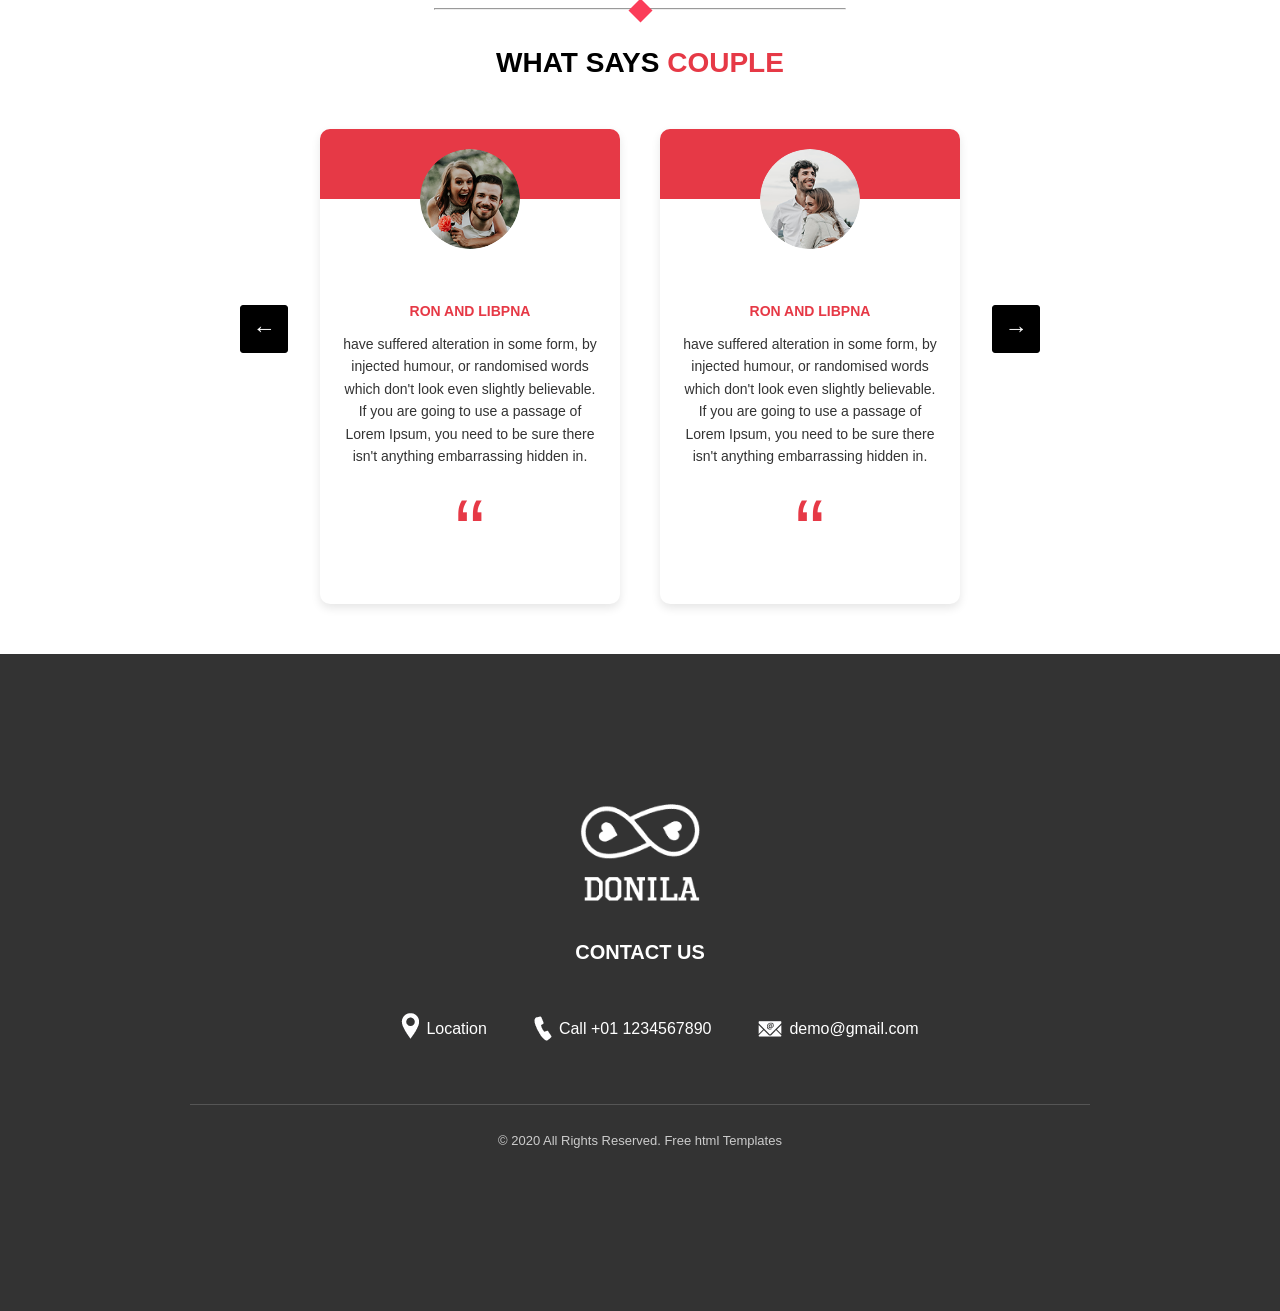
==== commit 4819effb: "Merge pull request #6 from lukaslukas222/dev/lukas Dev/lukas" ====
--- a/index.html
+++ b/index.html
@@ -2,70 +2,88 @@
 <html lang="en">
 
 <head>
-    <link rel="stylesheet" href="style/style.css">
     <meta charset="UTF-8">
     <meta name="viewport" content="width=device-width, initial-scale=1.0">
-    <title>Document</title>
-    <link rel="stylesheet"
-        href="https://fonts.googleapis.com/css2?family=Material+Symbols+Outlined:opsz,wght,FILL,GRAD@24,400,0,0&icon_names=arrow_right_alt" />
+    <title>Couple Testimonial</title>
+    <link rel="stylesheet" href="style.css">
 </head>
 
 <body>
-    <main>
+    <hr style="width:32%">
+    <div class="hrimg"></div>
+    <div class="Rectangle"><img src="img/Rectangle 31 copy.png" alt=""></div>
+    <h2>WHAT SAYS <span>COUPLE</span></h2>
+    <div class="testimonial-container">
+        <div class="arrow left">←</div>
 
-        <nav class="sidebar">
-            <div class="red-box"><img class="image" src="./IMG/image.png" alt="Image"></div>
-            <div class="black-box">
+        <div class="testimonial-box">
+            <div class="testimonial-header">
+                <img src="img/client-img-1.png" alt="Couple 1">
+            </div>
+            <div class="testimonial-body">
+                <h3>RON AND LIBPNA</h3>
+                <p>
+                    have suffered alteration in some form, by injected humour,
+                    or randomised words which don't look even slightly believable.
+                    If you are going to use a passage of Lorem Ipsum, you need to
+                    be sure there isn't anything embarrassing hidden in.
+                </p>
+                <div class="quote">“</div>
+            </div>
+        </div>
 
-                <ul style="padding-bottom: 50px;">
-                    <li><img src="IMG/rodykle.png" alt=""><a href="index.html"> HOME</a></li>
-                    <li><img src="IMG/rodykle.png" alt=""><a href="wedding.html"> THE WEDDING</a></li>
-                    <li><img src="IMG/rodykle.png" alt=""><a href="wedding-planner.html"> WEDDING PLANNER</a></li>
-                    <li><img src="IMG/rodykle.png" alt=""><a href="blog.html"> BLOG</a></li>
-                    <li><img src="IMG/rodykle.png" alt=""><a href="contact.html"> CONTACT</a></li>
-                </ul>
+        <div class="testimonial-box">
+            <div class="testimonial-header">
+                <img src="img/client-img-2.png" alt="Couple 2">
+            </div>
+            <div class="testimonial-body">
+                <h3>RON AND LIBPNA</h3>
+                <p>
+                    have suffered alteration in some form, by injected humour,
+                    or randomised words which don't look even slightly believable.
+                    If you are going to use a passage of Lorem Ipsum, you need to
+                    be sure there isn't anything embarrassing hidden in.
+                </p>
+                <div class="quote">“</div>
+            </div>
+        </div>
 
-                <hr>
+        <div class="arrow right">→</div>
+    </div>
+    <div class="footer-container">
+        <footer class="footer">
+            <div class="footer-logo">
+                <img src="img/footer-logo.png" alt="Donila Logo" class="logo-icon" />
+            </div>
 
-                <ul style="padding-top: 40px; padding-bottom: 20px;">
-                    <li><img src="IMG/mabila.png" alt=""><a href="https://www.whatsapp.com/?locale=lt_LT&lang=lt"> Call
-                            +01 1234567890</a></li>
-                    <li><img src="IMG/smss.png" alt=""><a
-                            href="https://accounts.google.com/v3/signin/identifier?continue=https%3A%2F%2Fmail.google.com%2Fmail%2Fu%2F0%2F&emr=1&followup=https%3A%2F%2Fmail.google.com%2Fmail%2Fu%2F0%2F&ifkv=AfYwgwXzFwUnKiwNo2pXuzcVfuuPlEigH_bYhkcqLjv-hSlzMZJbiRr3c5AjF4cRhUnNF18h3o6u5g&osid=1&passive=1209600&service=mail&flowName=GlifWebSignIn&flowEntry=ServiceLogin&dsh=S-1476226695%3A1758187210380390">
-                            demo@gmail.com</a></li>
-                </ul>
-                <a href="https://www.facebook.com/?locale=lt_LT"></a>
-                <div
-                    style="display: grid; grid-template-columns: repeat(3, 1fr); gap: 25px; padding-left: 100px; padding-right: 100px;">
-                    <div class="ikon-borders"><a href="https://www.facebook.com/?locale=lt_LT"><img
-                                src="IMG/facebook.png" alt=""></a></div>
-                    <div class="ikon-borders"><a href="https://x.com/"><img src="IMG/twitter.png" alt=""></a></div>
-                    <div class="ikon-borders"><a href="https://lt.linkedin.com/"><img src="IMG/linkedin 1.png"
-                                alt=""></a></div>
+            <h3><a href="contact.html" class="contact-title">CONTACT US</h3>
 
-        </nav>
-        <div class="bg">
-            <div class="wedding">
-                <h1 class="test2">WEDDING <br>HOUSE</h1>
-                <p>many variations of passages of Lorem Ipsum available,but the majority have suffered alteration in
-                    some form, by <br>injected humour, or randomisedmany variants of passages of Lorem Ipsum available,
-                    but
-                    the majority<br>have suffered alteration in some form, by injected humour, or randomised</p>
-                <div class="contact_bt"><a href="contact.html">
-                        <h2>Contact Us</h2>
-                    </a></div>
+            <div class="footer-contacts">
+                <div class="contact-item">
+                    <span class="icon"></span>
+                    <div class="MAP"></div>
+                    <img src="img/map-icon.png" alt="MAP">
+
+
+                    <a href="index.html">Location</a>
+                </div>
+                <div class="contact-item">
+                    <span class="icon"></span>
+                    <img src="img/call-icon.png" alt="Call Icon">
+                    <span><a href="index.html">Call +01 1234567890</a></span>
+                </div>
+                <div class="contact-item">
+                    <span class="icon"></span>
+                    <img src="img/mail-icon.png" alt="Email Icon">
+                    <span><a href="https://accounts.google.com/v3/signin/identifier?continue=https%3A%2F%2Fmail.google.com%2Fmail%2F%3Fhl%3Dlt&dsh=S-566979944%3A1759386612777281&emr=1&hl=lt&ifkv=AfYwgwUb-Z506UTLd2RKnGMnu2YywrPjPKEUjsLLei1t6wudTcF6-saegfgs6jurVYMUA1f3q_JVUA&ltmpl=default&ltmplcache=2&osid=1&passive=true&rm=false&scc=1&service=mail&ss=1&flowName=GlifWebSignIn&flowEntry=ServiceLogin">demo@gmail.com</a></span>
+                </div>
             </div>
-            <div class="top-right">
-                <div class="user"></div>
-               <a href="index.html">LOGIN</a>
-                <div class="search"></div>
+
+            <div class="footer-bottom">
+                <p>© 2020 All Rights Reserved. Free html Templates</p>
             </div>
-            <div class="rodykles">
-                <img src="IMG/kaire_rodykle.png" alt="left arrow">
-                <img src="IMG/des_rodykle.png" alt="right arrow">
-                
-        </div>
-    </main>
+        </footer>
+    </div>
 </body>
 
 </html>
--- a/style.css
+++ b/style.css
@@ -0,0 +1,213 @@
+body {
+  font-family: Arial, sans-serif;
+  background: #fff;
+  margin: 0;
+  padding: 0;
+  text-align: center;
+}
+
+h2 {
+  font-size: 28px;
+  font-weight: bold;
+  margin: 40px 0 20px;
+}
+
+h2 span {
+  color: #e63946;
+}
+
+.testimonial-container {
+  display: flex;
+  justify-content: center;
+  align-items: center;
+  gap: 40px;
+  max-width: 1000px;
+  margin: 50px auto;
+  position: relative;
+}
+
+.testimonial-box {
+  width: 300px;
+  background: #fff;
+  border-radius: 10px;
+  box-shadow: 0 4px 10px rgba(0,0,0,0.1);
+  overflow: hidden;
+  text-align: center;
+}
+
+.testimonial-header {
+  background: #e63946;
+  height: 70px;
+  position: relative;
+}
+
+.testimonial-header img {
+  width: 100px;
+  height: 100px;
+  border-radius: 50%;
+  position: absolute;
+  top: 20px;
+  left: 50%;
+  transform: translateX(-50%);
+}
+
+.testimonial-body {
+  margin-top: 70px;
+  padding: 20px;
+}
+
+.testimonial-body h3 {
+  font-size: 14px;
+  font-weight: bold;
+  color: #e63946;
+  margin-bottom: 10px;
+  text-transform: uppercase;
+}
+
+.testimonial-body p {
+  font-size: 14px;
+  color: #333;
+  line-height: 1.6;
+}
+
+.quote {
+  font-size: 90px;
+  color: #e63946;
+  margin-top: 5px;
+}
+
+.arrows {
+  display: flex;
+  justify-content: center;
+  margin: 30px 0;
+  gap: 20px;
+}
+
+.arrow {
+  width: 40px;
+  height: 40px;
+  background: #000000;
+  color: #ffffff;
+  border: 1px solid #000;
+  display: flex;
+  justify-content: center;
+  align-items: center;
+  cursor: pointer;
+  font-size: 23px;
+  border-radius: 3px;
+  position: absolute;
+  top: 42%;
+  transform: translateY(-50%);
+}
+
+.arrow:hover {
+  background: #000;
+  color: #fff;
+}
+
+.arrow.left {
+  left: 100px;
+  padding: 3px;
+}
+
+.arrow.right {
+  right: 100px;
+  padding: 3px;
+}
+
+.read_bt {
+  width: 160px;
+  margin: 0 auto;
+  text-align: center;
+  padding-top: 30px;
+
+}
+
+body {
+  font-family: Arial, sans-serif;
+  background-color: #fff;
+}
+
+.footer-container {
+  background-color: #333;
+  color: white;
+  padding: 150px 20px;
+  text-align: center;
+}
+ 
+.footer {
+  max-width: 900px;
+  margin: 0 auto;
+}
+ 
+.footer-logo {
+  display: flex;
+  flex-direction: column;
+  align-items: center;
+  margin-bottom: 20px;
+}
+ 
+.footer-logo .logo-icon {
+  width: 120px;
+  height: auto;
+  margin-bottom: 20px;
+}
+ 
+.footer-logo h2 {
+  font-size: 24px;
+  font-weight: bold;
+}
+ 
+.contact-title {
+  font-size: 20px;
+  margin-bottom: 30px;
+ 
+  &:hover {
+    color: red;
+  }
+}
+ 
+.footer-contacts {
+  display: flex;
+  justify-content: center;
+  gap: 40px;
+  margin-bottom: 30px;
+  flex-wrap: wrap;
+}
+ 
+.contact-item {
+  display: flex;
+  align-items: center;
+  gap: 7px;
+  font-size: 14px;
+}
+ 
+.footer-bottom {
+  border-top: 1px solid #555;
+  padding-top: 15px;
+  font-size: 13px;
+  color: #ccc;
+}
+ 
+a {
+  color: white;
+  text-decoration: none;
+  font-size: medium;
+ 
+  &:hover {
+    color: red;
+  }
+}
+ 
+.anlak {
+    padding-top: 30px;
+  }
+
+  div.Rectangle {
+  text-align: center;
+  margin: -20px;
+  left: 20px;
+}
+.MAP {
+  padding-top: 30px;
+}
